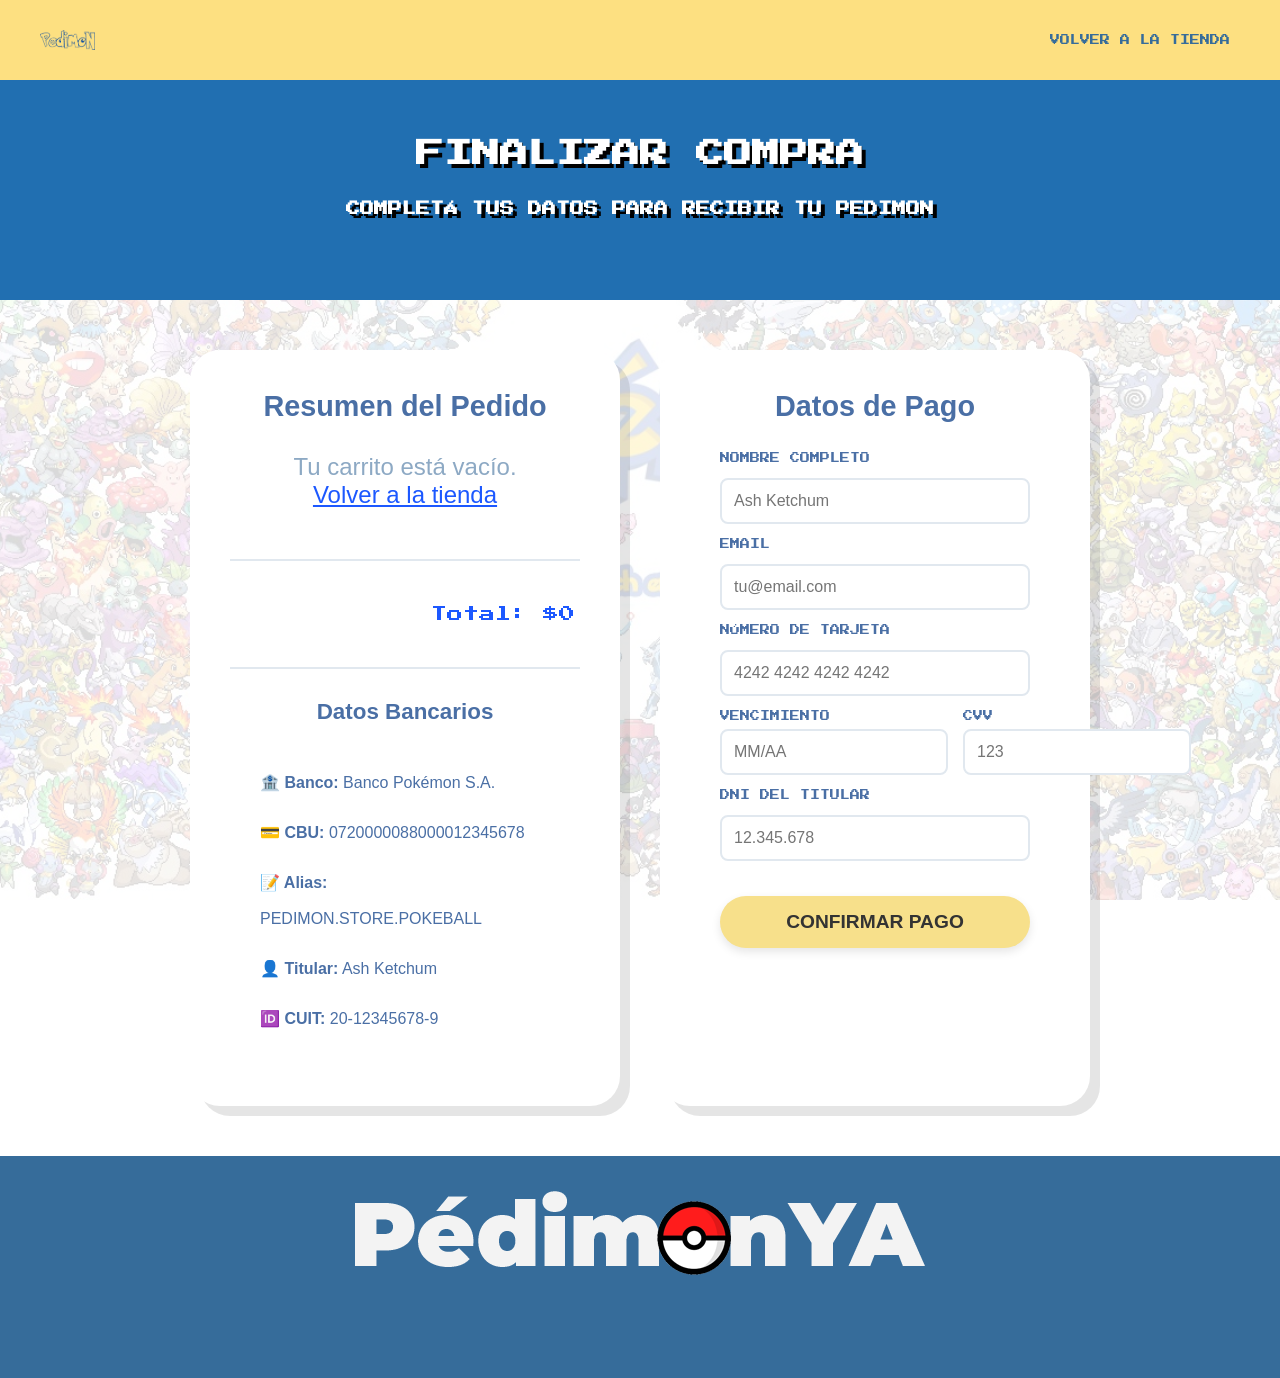
==== checkout.html @ 5b2d10a7 "se actualizo la web" ====
<!DOCTYPE html>
<html lang="es">

<head>
    <meta charset="UTF-8">
    <meta http-equiv="X-UA-Compatible" content="IE=edge">
    <meta name="viewport" content="width=device-width, initial-scale=1.0">
    <title>Pago - Pedimon</title>
    <link rel="stylesheet" href="styles.css">
    <link rel="preconnect" href="https://fonts.gstatic.com">
    <link href="https://fonts.googleapis.com/css2?family=Nanum+Gothic:wght@700;800&display=swap" rel="stylesheet">
    <style>
        @import url('https://fonts.googleapis.com/css2?family=Bebas+Neue&display=swap');
        @import url('https://fonts.googleapis.com/css2?family=Press+Start+2P&display=swap');

        .checkout-section {
            position: relative;
            z-index: 5;
            padding: 50px 15px;
            display: flex;
            justify-content: center;
        }

        .checkout-wrapper {
            width: 100%;
            max-width: 900px;
            display: flex;
            gap: 40px;
            flex-wrap: wrap;
            justify-content: center;
        }

        .checkout-panel {
            flex: 1;
            min-width: 300px;
        }

        .bank-info {
            text-align: left;
            padding: 20px;
            font-family: sans-serif;
            color: #4a6fa5;
            line-height: 2.2;
        }

        .bank-info p {
            font-family: sans-serif;
            font-size: 1rem;
            color: #4a6fa5;
        }

        .pay-form {
            display: flex;
            flex-direction: column;
            gap: 15px;
            padding: 20px;
            text-align: left;
        }

        .pay-label {
            font-family: 'Press Start 2P', cursive;
            font-size: 10px;
            color: #4a6fa5;
        }

        .pay-input {
            padding: 12px;
            border: 2px solid #e1e8ef;
            border-radius: 8px;
            font-family: sans-serif;
            font-size: 1rem;
            outline: none;
            transition: border-color 0.2s;
        }

        .pay-input:focus {
            border-color: #1c58ff;
        }

        .pay-row {
            display: flex;
            gap: 15px;
        }

        .pay-row > div {
            flex: 1;
            display: flex;
            flex-direction: column;
            gap: 8px;
        }

        .resumen-item {
            display: flex;
            justify-content: space-between;
            align-items: center;
            padding: 10px 0;
            border-bottom: 1px solid #f0f4f8;
            font-family: sans-serif;
            color: #4a6fa5;
        }

        .resumen-item img {
            width: 30px;
            margin-right: 10px;
        }

        .resumen-total {
            font-family: 'Press Start 2P', cursive;
            font-size: 1rem;
            color: #1c58ff;
            text-align: right;
            padding: 15px 0;
        }
    </style>
</head>

<body>
    <header class="section0">
        <nav class="containerNav">
            <a href="index.html">
                <img class="IconoPokemon" src="./img/pedimon-logo.png" alt="Pokemon">
            </a>
            <div class="divNAV">
                <button class="BotonNav" onclick="window.location.href='index.html'">VOLVER A LA TIENDA</button>
            </div>
        </nav>
    </header>

    <main class="main">
        <section class="section1" style="min-height: auto; padding: 40px 15px;">
            <div class="Titulos">
                <h1 class="h1secion" style="font-size: 28px;">FINALIZAR COMPRA</h1>
                <h2 class="h2secion">Completá tus datos para recibir tu Pedimon</h2>
            </div>
        </section>

        <section class="checkout-section">
            <div class="checkout-wrapper">

                <!-- Resumen de Compra -->
                <div class="cart-card checkout-panel">
                    <h1 class="cart-title" style="font-size: 1.8rem;">Resumen del Pedido</h1>
                    <div id="checkout-resumen" style="padding: 10px 20px; text-align: left;">
                        <p style="font-family: sans-serif; color: #8da9c4; text-align: center;">Cargando tu pedido...</p>
                    </div>
                    <hr class="cart-divider">
                    <p id="checkout-total" class="resumen-total">Total: $0</p>

                    <!-- Datos bancarios ficticios -->
                    <hr class="cart-divider">
                    <h1 class="cart-title" style="font-size: 1.4rem;">Datos Bancarios</h1>
                    <div class="bank-info">
                        <p><strong>🏦 Banco:</strong> Banco Pokémon S.A.</p>
                        <p><strong>💳 CBU:</strong> 0720000088000012345678</p>
                        <p><strong>📝 Alias:</strong> PEDIMON.STORE.POKEBALL</p>
                        <p><strong>👤 Titular:</strong> Ash Ketchum</p>
                        <p><strong>🆔 CUIT:</strong> 20-12345678-9</p>
                    </div>
                </div>

                <!-- Formulario de Pago -->
                <div class="cart-card checkout-panel">
                    <h1 class="cart-title" style="font-size: 1.8rem;">Datos de Pago</h1>
                    <form class="pay-form" onsubmit="return false;">
                        <label class="pay-label">NOMBRE COMPLETO</label>
                        <input class="pay-input" type="text" placeholder="Ash Ketchum">

                        <label class="pay-label">EMAIL</label>
                        <input class="pay-input" type="email" placeholder="tu@email.com">

                        <label class="pay-label">NÚMERO DE TARJETA</label>
                        <input class="pay-input" type="text" placeholder="4242 4242 4242 4242" maxlength="19">

                        <div class="pay-row">
                            <div>
                                <label class="pay-label">VENCIMIENTO</label>
                                <input class="pay-input" type="text" placeholder="MM/AA" maxlength="5">
                            </div>
                            <div>
                                <label class="pay-label">CVV</label>
                                <input class="pay-input" type="text" placeholder="123" maxlength="4">
                            </div>
                        </div>

                        <label class="pay-label">DNI DEL TITULAR</label>
                        <input class="pay-input" type="text" placeholder="12.345.678">

                        <button type="button" class="btn-finalize" style="margin-top: 20px; width: 100%;" onclick="confirmarPago()">
                            CONFIRMAR PAGO
                        </button>
                    </form>
                </div>

            </div>
        </section>
    </main>

    <footer>
        <div class="footer">
            <div class="Titulos">
                <h1>
                    <img class="imgfooter" src="./img/pedimon-text-white.png" alt="Pedimon">
                </h1>
            </div>
            <div class="iconos">
               <i class="fab fa-instagram" style="font-size: 2em; margin: 3px;"></i>
               <i class="fab fa-facebook-square" style="font-size: 2em; margin: 3px;"></i>
               <i class="fab fa-whatsapp-square" style="font-size: 2em; margin: 3px;"></i>
               <i class="fab fa-twitter-square" style="font-size: 2em; margin: 3px;"></i>
            </div>
        </div>
    </footer>

    <script>
        // Leer carrito de localStorage
        const carrito = JSON.parse(localStorage.getItem('pedimon_carrito') || '[]');
        
        function renderResumen() {
            const container = document.getElementById('checkout-resumen');
            const totalEl = document.getElementById('checkout-total');
            
            if (carrito.length === 0) {
                container.innerHTML = '<p style="font-family: sans-serif; color: #8da9c4; text-align: center;">Tu carrito está vacío. <a href="index.html" style="color: #1c58ff;">Volver a la tienda</a></p>';
                totalEl.innerText = 'Total: $0';
                return;
            }

            let html = '';
            let total = 0;
            for (let i = 0; i < carrito.length; i++) {
                html += `
                    <div class="resumen-item">
                        <div style="display: flex; align-items: center;">
                            <img src="${carrito[i].url_img}">
                            <span style="text-transform: capitalize; font-weight: bold;">${carrito[i].nombre}</span>
                        </div>
                        <span style="font-weight: bold;">$${carrito[i].precio}</span>
                    </div>
                `;
                total += carrito[i].precio;
            }
            container.innerHTML = html;
            totalEl.innerText = `Total: $${total}`;
        }

        function confirmarPago() {
            if (carrito.length === 0) {
                alert('Tu carrito está vacío.');
                return;
            }
            alert('¡Pago confirmado! 🎉\nTus Pokémon están en camino.\nGracias por comprar en Pedimon.');
            localStorage.removeItem('pedimon_carrito');
            window.location.href = 'index.html';
        }

        renderResumen();
    </script>
</body>

</html>
---- styles.css ----
* {
  box-sizing: border-box;
  margin: 0;
  padding: 0;
}

p {
  font-family: "Bebas Neue", cursive;
  font-size: x-large;
  padding: 5px;
  margin: 5px;
  width: auto;
}

h1 {
  font-family: "Bebas Neue", cursive;
  font-size: 80px;
  width: auto;
}

h2 {
  font-family: 'Press Start 2P', cursive;
  width: fit-content;
  font-size: 14px;
  background-color: whitesmoke;
  border-radius: 4px;
  padding: 14px 18px;
  border: 4px solid black;
  box-shadow: 4px 4px 0px black;
  margin-bottom: 10px;
  text-transform: uppercase;
}

h3 {
  font-family: "Bebas Neue", cursive;
  width: auto;
  font-size: 30px;
  background-color: whitesmoke;
  border-radius: 20px;
  padding: 10px;
  box-shadow: 5px 5px gray;
}

li {
  font-family: "Bebas Neue", cursive;
  font-size: x-large;
  width: auto;
  padding: 5px;
  color: white;
  margin: 5px;
}

.main {
  background-image: url(./img/pokemonBG.jfif);
  background-repeat: no-repeat;
  background-position: center;
  background-size: cover;
  background-attachment: fixed;
  position: relative;
}

.main::before {
  content: "";
  width: 100%;
  height: 100%;
  top: 0;
  left: 0;
  position: absolute;
  /* Reemplazamos el blur costoso por una capa blanca semitransparente */
  background: rgba(255, 255, 255, 0.85);
}

.main * {
  z-index: 2;
}

.section0 {
  position: relative;
  z-index: 30;
  width: auto;
  display: flex;
  flex-direction: column;
}

.section0 .containerNav {
  width: 100%;
  padding: 15px 30px;
  /* Un poco de padding a los lados */
  background-color: rgb(253 224 129);
  display: flex;
  justify-content: space-between;
  /* El logo a la izq y los divs a la der */
  align-items: center;
}

.section0 .IconoPokemon {
  width: 250px;
  /* Tamaño fijo para que no sea inmenso */
  max-width: 30%;
  display: flex;
  justify-content: flex-start;
  /* Alineado a la izquierda */
  padding: 10px;
}

.divNAV {
  position: relative;
  display: flex;
  justify-content: flex-end;
  /* Alineamos los botones a la derecha */
  gap: 20px;
  /* Espaciado uniforme entre botones */
  align-items: center;
  padding: 10px;
}

.section0 .BotonNav {
  padding: 10px;
  background-color: transparent;
  font-family: 'Press Start 2P', cursive;
  font-size: 10px;
  color: rgb(54 108 154);
  border: none;
  cursor: pointer;
  transition: color 0.1s;
}

.section0 .BotonNav:hover {
  color: #0d3db8;
}

.nav-toggle {
  display: flex;
  justify-content: center;
  padding: 10px;
  align-items: center;
  background: transparent;
  border: none;
  cursor: pointer;
  color: rgb(54 108 154);
  /* Azul visible sobre el fondo amarillo */
  transition: transform 0.2s, color 0.2s;
  position: relative;
  /* Crítico para el badge */
}

.nav-toggle:hover {
  color: #0d3db8;
  transform: scale(1.1);
}

.ulBuy {
  position: absolute;
  width: max-content;
  display: flex;
  flex-direction: column;
  top: 125px;
  right: 23px;
  display: none;
}

.ulBuy-visible {
  border-radius: 12px;
  padding: 15px;
  max-height: 500px;
  background-color: white;
  position: absolute;
  text-align: center;
  width: 450px;
  /* Más ancho como pidió el usuario */
  display: flex;
  overflow-y: auto;
  flex-direction: column;
  top: 100%;
  right: 0;
  box-shadow: 0 15px 35px rgba(0, 0, 0, 0.2);
  border: 1px solid #ddd;
  z-index: 1000;
}

.ulBuy-visible::-webkit-scrollbar {
  display: none;
}

.liBuy {
  display: flex;
  align-items: center;
  justify-content: space-between;
  background: #f8fafc;
  padding: 12px;
  border-radius: 8px;
  color: #334155;
  cursor: default;
  border: none;
  margin-bottom: 8px;
  transition: background 0.2s;
  font-family: sans-serif;
  font-size: 0.9rem;
}

.liBuy:hover {
  background: #f1f5f9;
}

.liBuy img {
  border-radius: 4px;
}

.liBuy-info {
  display: flex;
  align-items: center;
  gap: 10px;
  flex: 1;
}

.liBuy-name {
  font-weight: bold;
  text-transform: capitalize;
}

.liBuy-price {
  font-weight: bold;
  color: #1c58ff;
}

.btn-pay-dropdown {
  background-color: #f7e08b;
  border: 2px solid black;
  padding: 10px;
  border-radius: 8px;
  font-family: 'Press Start 2P', cursive;
  font-size: 12px;
  color: #333;
  cursor: pointer;
  margin-top: 10px;
  box-shadow: 4px 4px 0px black;
  width: 100%;
  transition: transform 0.1s, box-shadow 0.1s;
}

.btn-pay-dropdown:hover {
  background-color: #fdd835;
}

.btn-pay-dropdown:active {
  transform: translate(2px, 2px);
  box-shadow: 2px 2px 0px black;
}

.section0 .Buy {
  display: inline-block;
  width: 100%;
  size: 6px;
  background-color: transparent;
  border-color: transparent;
}

.section0 .containerSlider {
  padding: 30px;
  background-color: rgb(253 224 129);
  display: flex;
  justify-content: space-around;
  align-items: center;
  gap: 5px;
}

.section0 .UL-s0 {
  min-height: 221px;
  width: 50%;
  padding: 5px;
}

.imgSlider1 {
  width: 70%;
}

.imgSlider2 {
  width: 40%;
  padding: 5px;
}

.section0 .BotonUL {
  margin: 10px 0 15px 0;
  color: white;
  min-height: 40px;
  width: 70%;
  padding: 10px;
  border-radius: 4px;
  /* Estilo retro píldora cuadrada */
  background-color: rgb(33 111 177);
  box-shadow: 4px 4px 0px black;
  font-family: 'Press Start 2P', cursive;
  font-size: 14px;
  border: 4px solid black;
  cursor: pointer;
  transition: transform 0.1s, box-shadow 0.1s;
}

.BotonUL:hover {
  background-color: rgb(4 61 108);
  /* NOTA: Eliminamos el width: 71% porque es lo que rompía la maquetación al hacer hover */
}

.BotonUL:active {
  transform: translate(2px, 2px);
  box-shadow: 2px 2px 0px black;
}

.section1 {
  width: 100%;
  min-height: 500px;
  padding: 100px 15px;
  display: flex;
  flex-direction: column;
  background-color: rgb(33 111 177);

  /* Agregamos esto para que "salte" por encima de la capa blanca */
  position: relative;
  z-index: 5;
}

.h1secion {
  background-color: transparent;
  font-family: 'Press Start 2P', cursive;
  font-size: 32px;
  color: white;
  text-shadow: 4px 4px 0px black;
}

.h2secion {
  font-family: 'Press Start 2P', cursive;
  font-size: 14px;
  color: white;
  margin-top: 20px;
  background: transparent;
  box-shadow: none;
  border: none;
  text-shadow: 4px 4px 0px black;
}

.Titulos {
  margin: 10px 0 10px 0;
  padding: 10px 0 10px 0;
  display: flex;
  flex-direction: column;
  justify-content: center;
  align-items: center;
  text-align: center;
}

.container {
  margin: 10px 0 10px 0;
  padding: 10px 0 10px 0;
  display: flex;
  flex-direction: row;
  justify-content: space-around;
  align-items: center;
}

.section1 .tarjeta1 {
  width: 25%;
  margin: auto;
  display: flex;
  flex-flow: column;
  justify-content: center;
  min-height: 370px;
  background-color: transparent;
  align-items: center;
  border: 3px black;
  border-radius: 40px;
  box-shadow: 5px 5px rgb(153 198 250);
  padding: 9px;
}

.section1 .tarjeta2 {
  width: 25%;
  margin: auto;
  display: flex;
  flex-flow: column;
  justify-content: center;
  min-height: 370px;
  background-color: transparent;
  align-items: center;
  border: 3px black;
  border-radius: 40px;
  box-shadow: 5px 5px rgba(243, 241, 136, 0.747);
  padding: 9px;
}

.section1 .tarjeta3 {
  width: 25%;
  margin: auto;
  display: flex;
  flex-flow: column;
  justify-content: center;
  min-height: 370px;
  background-color: transparent;
  align-items: center;
  border: 3px black;
  border-radius: 40px;
  box-shadow: 5px 5px rgb(240, 183, 151);
  padding: 9px;
}

.section2 {
  width: 100%;
  min-height: 500px;
  padding: 80px 15px;
  display: flex;
  flex-direction: column;
}

.container2 {
  display: grid;
  grid-template-columns: repeat(3, 310px);
  /* Forzamos el ancho de cada columna */
  gap: 125px;
  /* Separación de 125px para el espaciado perfecto */
  justify-content: center;
  /* Centramos el bloque entero */
  width: 100%;
  margin: 20px auto;
  padding: 10px 0;
}

/* ESTILO ÚNICO: Menú Clásico (Blanco y Negro) con Stats */
.section2 .Buycard {
  width: 95%;
  max-width: 310px;
  /* Aumentado de 280px para que sean un toque más grandes */
  margin-bottom: 20px;
  display: flex;
  flex-flow: column;
  justify-content: flex-start;
  align-items: center;
  min-height: 400px;
  padding: 15px 10px 10px 10px;

  /* Diseño Retro Blanco y Negro */
  background-color: white;
  border: 4px solid black;
  border-radius: 12px;
  /* Bordes un poco más suaves */
  box-shadow: 8px 8px 0px black;
  position: relative;
  transition: transform 0.1s;
}

/* Borde doble interno para el estilo menú clásico */
.section2 .Buycard::after {
  content: "";
  position: absolute;
  top: 4px;
  left: 4px;
  right: 4px;
  bottom: 4px;
  border: 2px solid black;
  pointer-events: none;
}

/* El icono de la pokebola (arriba a la derecha absoluto) */
.img-pokeball {
  position: absolute;
  top: 10px;
  right: 12px;
  width: 25px;
  height: 25px;
  image-rendering: pixelated;
  z-index: 2;
}

/* Título (Nombre del Pokémon) */
.section2 h2 {
  font-size: 12px;
  /* Reducido de 14px */
  margin-top: 5px;
  margin-bottom: 8px;
  background-color: transparent;
  border: none;
  box-shadow: none;
  color: black;
  text-align: center;
}

/* Reajustamos la imagen del Pokémon */
.section2 .img-buycard {
  height: 120px;
  /* Reducido de 150px */
  width: 100%;
  object-fit: contain;
  margin-bottom: 15px;
  filter: drop-shadow(4px 4px 0px rgba(0, 0, 0, 0.1));
}

/* Estadísticas y Detalles de Crianza */
.pokemon-stats {
  width: 90%;
  text-align: center;
  /* Centramos el texto como pidió */
  margin-top: auto;
  /* Empuja el grupo hacia abajo */
  margin-bottom: 20px;
  /* Separación con el botón */
  border-top: 2px dashed black;
  padding-top: 15px;
  /* Más espacio arriba para separar de la imagen */
}

.pokemon-stats p {
  font-family: 'Press Start 2P', cursive;
  font-size: 8px;
  line-height: 1.6;
  color: black;
  margin: 5px 0;
  padding: 0;
}

.pokemon-price {
  font-size: 14px !important;
  color: #1c58ff !important;
  /* Azul para resaltar el precio */
  font-weight: bold;
  margin-bottom: 10px !important;
}

.pokemon-stats strong {
  color: #d32f2f;
}

/* Botón Clásico */
.section2 .Boton {
  margin-bottom: 15px;
  /* Un lindo margen abajo para despegar del borde */
  color: white;
  min-height: 40px;
  width: 90%;
  border-radius: 4px;
  background-color: #1c58ff;
  box-shadow: 4px 4px 0px black;
  font-family: 'Press Start 2P', cursive;
  font-size: 12px;
  border: 4px solid black;
  cursor: pointer;
  text-transform: uppercase;
  transition: transform 0.1s, box-shadow 0.1s;
}

.Boton:hover {
  background-color: #0d3db8;
}

.Boton:active {
  transform: translate(2px, 2px);
  box-shadow: 2px 2px 0px black;
}

.section2 .img-buycard {
  height: 175px;
}

.footer {
  position: relative;
  z-index: 30;
  width: 100%;
  padding: 15px;
  display: flex;
  flex-direction: column;
  background-color: rgb(54 108 154);
}

.imgfooter {
  width: 100%;
}

.container-footer {
  width: 100%;
  margin: 10px 0 10px 0;
  padding: 10px 0 10px 0;
  display: flex;
  flex-direction: row;
  justify-content: space-around;
  align-items: center;
}

.LiFooter {
  list-style: none;
}

.ul-footer {
  width: 20%;
}

.Pfooter {
  color: #fff;
}

.iconos {
  color: #fff;
  display: flex;
  justify-content: center;
  align-items: center;
  padding: 5px;
  min-height: 40px;
}

@media (max-width: 760px) {
  .section0 .containerNav {
    display: flex;
    flex-wrap: wrap;
  }

  .section0 .IconoPokemon {
    min-width: 95%;
  }

  .section0 .divNAV {
    min-width: 100%;
    margin-top: 5px;
    padding: 0;
  }

  .section0 .containerSlider {
    width: 100%;
    padding: 15px;
    gap: 7px;
  }

  .section0 .imgSlider1 {
    min-width: 100%;
  }

  .Titulos {
    width: 100%;
  }

  .section1 .h1secion {
    width: 100%;
    font-size: 50px;

  }

  h3 {
    width: 80%;
    font-size: 25px;
  }

  .section1 .container {
    width: 100%;
    flex-wrap: wrap;
  }

  .section1 .tarjeta1 {
    width: 90%;
  }

  .section1 .tarjeta2 {
    margin-top: 15px;
    width: 90%;
  }

  .section1 .tarjeta3 {
    margin-top: 15px;
    width: 90%;
  }

  .container2 {
    width: 100%;
    flex-wrap: wrap;
  }

  .Buycard {
    min-width: 90%;
    margin: 10px auto;
  }

  .container-footer {
    flex-wrap: wrap;
  }

  .ul-footer {
    width: 100%;
  }
}

/* --- NUEVOS ESTILOS SECCION 1 --- */
.opciones-container {
  display: flex;
  justify-content: space-between;
  gap: 30px;
  margin-top: 50px;
  padding: 0 300px 0 300px;
}

.card {
  border-radius: 15px;
  padding: 30px;
  width: 250px;
  text-align: center;
}


.card-agua,
.card-electrico,
.card-fuego {
  background-color: transparent;
}

.icono-pixel {
  display: block;
  margin: 0 auto 15px auto;
  image-rendering: pixelated;
  image-rendering: -moz-crisp-edges;
  width: 8rem;
  height: 8rem;
}

.card p {
  margin: 0 !important;
  font-size: 0.9rem !important;
  line-height: 1.4 !important;
  font-family: 'Press Start 2P', cursive !important;
  color: white !important;
  text-shadow: 4px 4px 0px black;
}

@media (max-width: 760px) {
  .opciones-container {
    flex-direction: column;
    align-items: center;
    padding: 0 20px;
  }

  .card {
    width: 90%;
  }
}

/* --- ESTILILLOS PARA EL CARRITO --- */
.cart-badge {
  position: absolute;
  top: 2px;
  right: 2px;
  background-color: #d32f2f;
  color: white;
  font-family: 'Press Start 2P', cursive;
  font-size: 10px;
  padding: 4px 6px;
  border-radius: 50%;
  border: 2px solid black;
  display: none;
  /* Se muestra por JS cuando hay items */
  z-index: 10;
}

/* --- ESTILOS SECCION 3 (CARRITO) --- */
.section3 {
  width: 100%;
  padding: 100px 15px;
  display: flex;
  justify-content: center;
  align-items: center;
  position: relative;
  z-index: 5;
}

.cart-container {
  width: 100%;
  max-width: 800px;
}

.cart-card {
  background-color: white;
  border-radius: 30px;
  padding: 40px;
  box-shadow: 10px 10px 0px rgba(0, 0, 0, 0.1);
  text-align: center;
}

.cart-title {
  font-family: sans-serif;
  color: #4a6fa5;
  font-size: 2.5rem;
  margin-bottom: 10px;
  background: transparent;
  text-shadow: none;
  border: none;
  box-shadow: none;
}

.cart-subtitle {
  font-family: sans-serif;
  color: #8da9c4;
  font-size: 0.9rem;
  margin-bottom: 30px;
  line-height: 1.4;
}

.cart-items {
  list-style: none;
  padding: 0;
  margin: 0;
  text-align: left;
  max-width: 600px;
  margin: 0 auto;
}

.cart-item {
  display: flex;
  justify-content: space-between;
  align-items: center;
  padding: 15px 0;
  border-bottom: 1px solid #f0f4f8;
}

.cart-item-info {
  display: flex;
  align-items: center;
  gap: 15px;
  font-family: sans-serif;
  color: #4a6fa5;
  font-size: 1.2rem;
}

.cart-item-price {
  font-family: sans-serif;
  color: #4a6fa5;
  font-size: 1.2rem;
  font-weight: bold;
}

.cart-divider {
  border: none;
  border-top: 2px solid #e1e8ef;
  margin: 30px 0;
}

.cart-footer {
  display: flex;
  flex-direction: column;
  align-items: flex-end;
  max-width: 600px;
  margin: 0 auto;
}

.cart-total-text {
  font-family: 'Press Start 2P', cursive;
  font-size: 1rem;
  color: #1c58ff;
  margin-bottom: 20px;
}

.cart-total {
  font-weight: bold;
}

.btn-finalize {
  background-color: #f7e08b;
  border: none;
  padding: 15px 30px;
  border-radius: 50px;
  font-family: sans-serif;
  font-weight: bold;
  font-size: 1.2rem;
  color: #333;
  cursor: pointer;
  box-shadow: 0px 4px 10px rgba(0, 0, 0, 0.1);
  transition: transform 0.2s;
  width: fit-content;
  align-self: center;
}

.btn-finalize:hover {
  transform: scale(1.05);
}
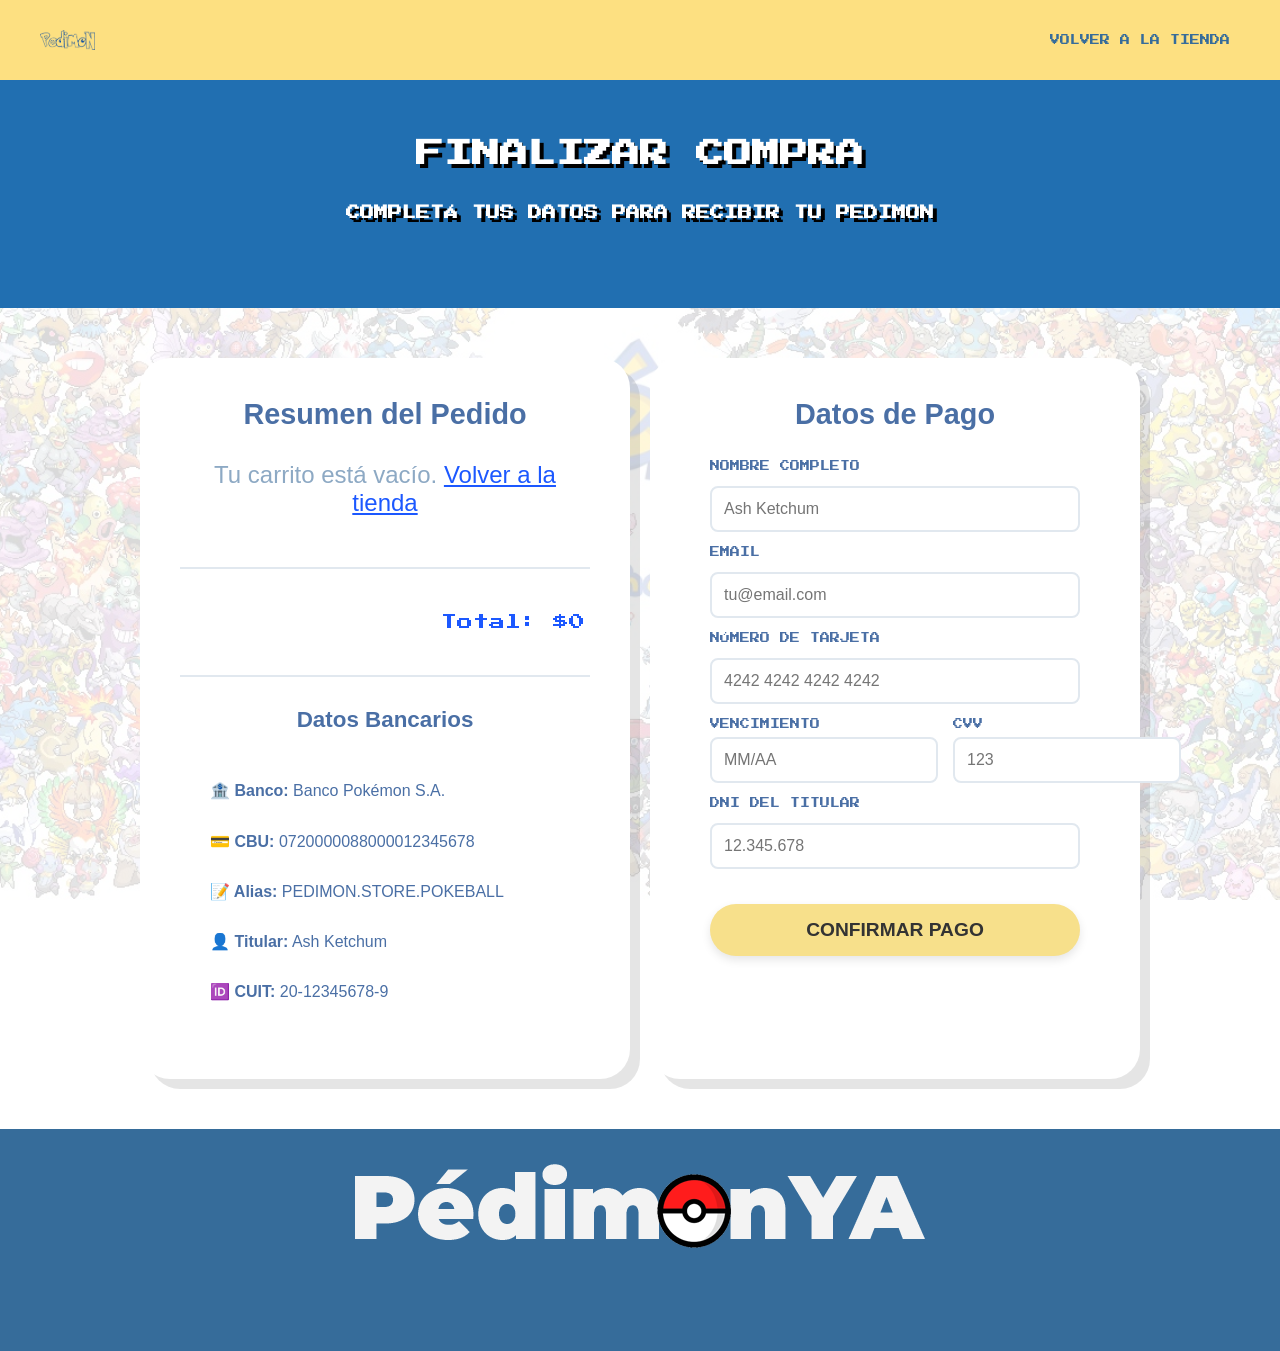
==== commit d45a5902: "se actualizo la web" ====
--- a/checkout.html
+++ b/checkout.html
@@ -135,10 +135,10 @@
         </section>
 
         <section class="checkout-section">
-            <div class="checkout-wrapper">
+            <div class="flex-wrapper">
 
                 <!-- Resumen de Compra -->
-                <div class="cart-card checkout-panel">
+                <div class="cart-card flex-panel">
                     <h1 class="cart-title" style="font-size: 1.8rem;">Resumen del Pedido</h1>
                     <div id="checkout-resumen" style="padding: 10px 20px; text-align: left;">
                         <p style="font-family: sans-serif; color: #8da9c4; text-align: center;">Cargando tu pedido...</p>
@@ -159,7 +159,7 @@
                 </div>
 
                 <!-- Formulario de Pago -->
-                <div class="cart-card checkout-panel">
+                <div class="cart-card flex-panel">
                     <h1 class="cart-title" style="font-size: 1.8rem;">Datos de Pago</h1>
                     <form class="pay-form" onsubmit="return false;">
                         <label class="pay-label">NOMBRE COMPLETO</label>
--- a/styles.css
+++ b/styles.css
@@ -166,8 +166,8 @@
   background-color: white;
   position: absolute;
   text-align: center;
-  width: 450px;
-  /* Más ancho como pidió el usuario */
+  width: 350px;
+  max-width: 90vw; /* Ajuste para móviles */
   display: flex;
   overflow-y: auto;
   flex-direction: column;
@@ -336,6 +336,7 @@
   box-shadow: none;
   border: none;
   text-shadow: 4px 4px 0px black;
+  line-height: 1.6; /* Mejor espaciado */
 }
 
 .Titulos {
@@ -412,15 +413,13 @@
 
 .container2 {
   display: grid;
-  grid-template-columns: repeat(3, 310px);
-  /* Forzamos el ancho de cada columna */
-  gap: 125px;
-  /* Separación de 125px para el espaciado perfecto */
+  grid-template-columns: repeat(auto-fit, 310px); /* Grid flexible */
+  gap: 40px; /* Gap más razonable */
   justify-content: center;
-  /* Centramos el bloque entero */
-  width: 100%;
+  width: 100%;
+  max-width: 1200px;
   margin: 20px auto;
-  padding: 10px 0;
+  padding: 10px;
 }
 
 /* ESTILO ÚNICO: Menú Clásico (Blanco y Negro) con Stats */
@@ -558,6 +557,58 @@
   height: 175px;
 }
 
+/* --- CLASES DE LAYOUT FLEXIBLE (Para Contacto y Checkout) --- */
+.flex-wrapper {
+  display: flex;
+  gap: 20px;
+  flex-wrap: wrap;
+  justify-content: center;
+  width: 100%;
+  max-width: 1000px;
+  margin: 0 auto;
+}
+
+.flex-panel {
+  flex: 1;
+  min-width: 300px;
+  max-width: 100%;
+}
+
+@media (max-width: 480px) {
+  .cart-card {
+    padding: 20px;
+  }
+  
+  .cart-title {
+    font-size: 1.8rem;
+  }
+  
+  .cart-item-info span {
+    font-size: 0.9rem;
+  }
+  
+  .cart-item-price {
+    font-size: 1rem;
+  }
+
+  .h1secion {
+    font-size: 24px;
+  }
+
+  .section1, .section3 {
+    padding: 50px 15px !important;
+  }
+}
+
+@media (max-width: 480px) {
+  .section1 .h1secion {
+    font-size: 20px; /* Aún más pequeño para pantallas mini */
+  }
+  .h2secion {
+    font-size: 10px;
+  }
+}
+
 .footer {
   position: relative;
   z-index: 30;
@@ -629,14 +680,34 @@
     min-width: 100%;
   }
 
+  .section0 .imgSlider2 {
+    display: none; /* Ocultar imagen de Pikachu en móviles */
+  }
+
+  .section0 .UL-s0 {
+    width: 100%; /* Que el texto y el botón ocupen todo el ancho */
+    text-align: center;
+    display: flex;
+    flex-direction: column;
+    align-items: center;
+  }
+
+  .section0 .BotonUL {
+    width: auto;
+    min-width: 250px;
+    font-size: 12px;
+    padding: 12px 20px;
+    white-space: nowrap; /* Forzar un solo renglón */
+  }
+
   .Titulos {
     width: 100%;
   }
 
   .section1 .h1secion {
     width: 100%;
-    font-size: 50px;
-
+    font-size: 28px; /* Reducido de 50px para que no explote en móviles */
+    line-height: 1.2;
   }
 
   h3 {
@@ -844,7 +915,7 @@
 
 .cart-total-text {
   font-family: 'Press Start 2P', cursive;
-  font-size: 1rem;
+  font-size: 0.9rem; /* Un poco más pequeño para móviles */
   color: #1c58ff;
   margin-bottom: 20px;
 }
